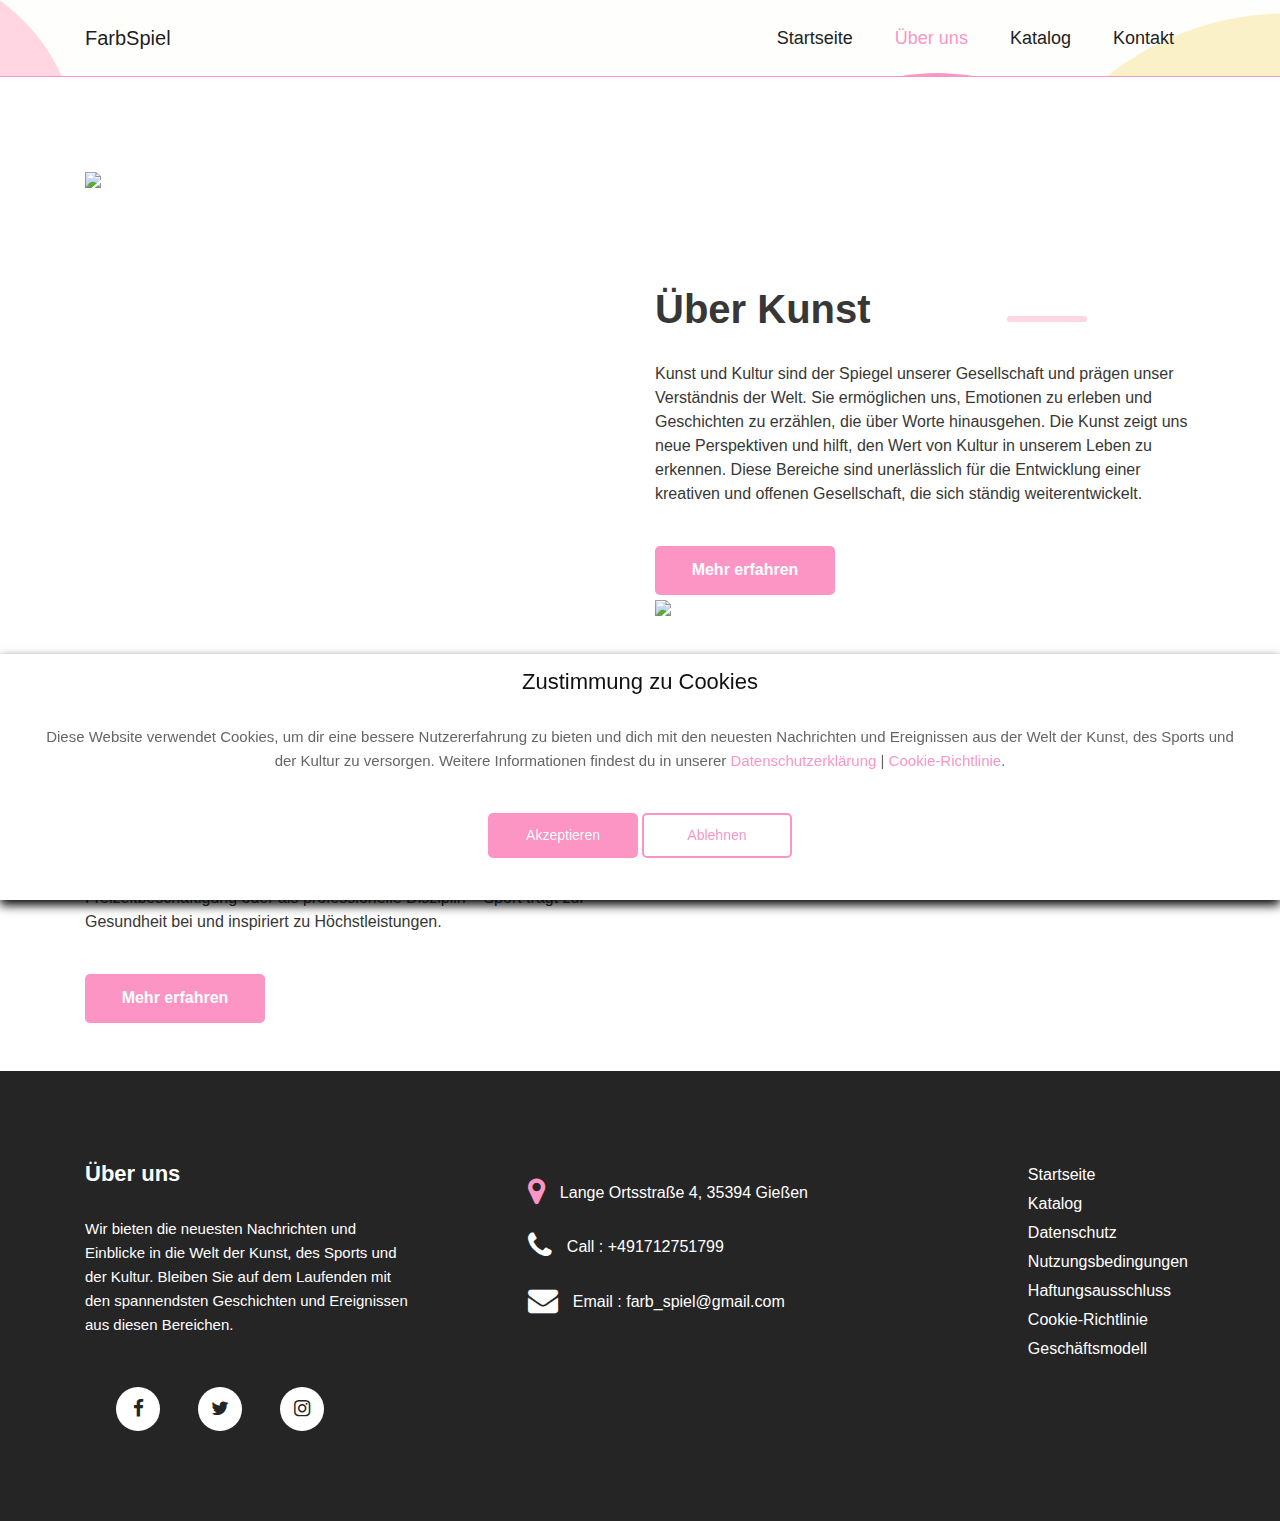
==== about.html @ 33803fa9 "WIP" ====
<!DOCTYPE html>
<html>
    <head>
        <!-- basic -->
        <meta charset="utf-8" />
        <meta http-equiv="X-UA-Compatible" content="IE=edge" />
        <meta name="viewport" content="width=device-width, initial-scale=1" />
        <!-- mobile metas -->
        <meta name="viewport" content="width=device-width, initial-scale=1" />
        <meta name="viewport" content="initial-scale=1, maximum-scale=1" />
        <!-- site metas -->
        <title>FarbSpiel</title>
        <meta name="keywords" content="" />
        <meta name="description" content="" />
        <meta name="author" content="" />
        <!-- bootstrap css -->
        <link rel="stylesheet" type="text/css" href="css/bootstrap.min.css" />
        <!-- style css -->
        <link rel="stylesheet" type="text/css" href="css/style.css" />
        <!-- Responsive-->
        <link rel="stylesheet" href="css/responsive.css" />
        <!-- fevicon -->
        <link rel="icon" href="images/favicon.png" type="image/gif" />
        <!-- font css -->
        <link
            href="https://fonts.googleapis.com/css?family=Roboto:400,500,700&display=swap"
            rel="stylesheet"
        />
        <!-- Scrollbar Custom CSS -->
        <link rel="stylesheet" href="css/jquery.mCustomScrollbar.min.css" />
        <!-- Tweaks for older IEs-->
        <link
            rel="stylesheet"
            href="https://netdna.bootstrapcdn.com/font-awesome/4.0.3/css/font-awesome.css"
        />
    </head>
    <body>
        <div class="header_section" style="border-bottom: 1px solid #fc95c4">
            <div class="container">
                <nav class="navbar navbar-expand-lg navbar-light bg-light">
                    <a class="navbar-brand" href="index.html">FarbSpiel</a>
                    <button
                        class="navbar-toggler"
                        type="button"
                        data-toggle="collapse"
                        data-target="#navbarSupportedContent"
                        aria-controls="navbarSupportedContent"
                        aria-expanded="false"
                        aria-label="Toggle navigation"
                    >
                        <span class="navbar-toggler-icon"></span>
                    </button>
                    <div
                        class="collapse navbar-collapse"
                        style="justify-content: end"
                        id="navbarSupportedContent"
                    >
                        <ul class="navbar-nav">
                            <li class="nav-item">
                                <a class="nav-link" href="index.html"
                                    >Startseite</a
                                >
                            </li>
                            <li class="nav-item active">
                                <a class="nav-link" href="about.html"
                                    >Über uns</a
                                >
                            </li>
                            <li class="nav-item">
                                <a class="nav-link" href="catalog.html"
                                    >Katalog</a
                                >
                            </li>
                            <li class="nav-item">
                                <a class="nav-link" href="contact.html"
                                    >Kontakt</a
                                >
                            </li>
                        </ul>
                    </div>
                </nav>
            </div>
        </div>
        <!-- header section end -->

        <!-- about sectuion start -->
        <div class="about_section layout_padding mb-5">
            <div class="container">
                <div class="row">
                    <div class="col-md-6">
                        <div class="about_img">
                            <img src="images/about-img-1.png" />
                        </div>
                    </div>
                    <div class="col-md-6">
                        <h1 class="about_taital">Über Kunst</h1>
                        <p class="about_text">
                            Kunst und Kultur sind der Spiegel unserer
                            Gesellschaft und prägen unser Verständnis der Welt.
                            Sie ermöglichen uns, Emotionen zu erleben und
                            Geschichten zu erzählen, die über Worte hinausgehen.
                            Die Kunst zeigt uns neue Perspektiven und hilft, den
                            Wert von Kultur in unserem Leben zu erkennen. Diese
                            Bereiche sind unerlässlich für die Entwicklung einer
                            kreativen und offenen Gesellschaft, die sich ständig
                            weiterentwickelt.
                        </p>
                        <div class="read_bt_1">
                            <a href="contact.html">Mehr erfahren</a>
                        </div>
                    </div>
                </div>
                <div class="row" style="flex-direction: row-reverse">
                    <div class="col-md-6">
                        <div class="about_img">
                            <img src="images/about-img-2.png" />
                        </div>
                    </div>
                    <div class="col-md-6">
                        <h1 class="about_taital">Über den Sport</h1>
                        <p class="about_text">
                            Der Sport spielt eine zentrale Rolle in der heutigen
                            Gesellschaft. Er vereint Menschen über Grenzen
                            hinweg und fördert den Wettkampfgeist sowie die
                            Zusammenarbeit. Die Entwicklung des Sports ist eng
                            mit der kulturellen Identität und den sozialen
                            Werten einer Gemeinschaft verbunden. Ob als
                            Freizeitbeschäftigung oder als professionelle
                            Disziplin – Sport trägt zur Gesundheit bei und
                            inspiriert zu Höchstleistungen.
                        </p>
                        <div class="read_bt_1">
                            <a href="contact.html">Mehr erfahren</a>
                        </div>
                    </div>
                </div>
            </div>
        </div>
        <!-- about sectuion end -->

        <!-- footer section start -->
        <div class="contact_section layout_padding">
            <div class="container">
                <div class="row">
                    <div class="col-md-4">
                        <div class="location_text">
                            <h2 style="color: #fff; font-weight: bold">
                                Über uns
                            </h2>
                            <p style="margin-left: 0px; color: #fff">
                                Wir bieten die neuesten Nachrichten und
                                Einblicke in die Welt der Kunst, des Sports und
                                der Kultur. Bleiben Sie auf dem Laufenden mit
                                den spannendsten Geschichten und Ereignissen aus
                                diesen Bereichen.
                            </p>
                            <div
                                class="footer_social_icon"
                                style="display: flex; align-items: start"
                            >
                                <ul>
                                    <li>
                                        <a href="https://www.facebook.com/"
                                            ><i
                                                class="fa fa-facebook"
                                                aria-hidden="true"
                                            ></i
                                        ></a>
                                    </li>
                                    <li>
                                        <a href="https://x.com/"
                                            ><i
                                                class="fa fa-twitter"
                                                aria-hidden="true"
                                            ></i
                                        ></a>
                                    </li>
                                    <li>
                                        <a href="https://www.instagram.com/"
                                            ><i
                                                class="fa fa-instagram"
                                                aria-hidden="true"
                                            ></i
                                        ></a>
                                    </li>
                                </ul>
                            </div>
                        </div>
                    </div>
                    <div class="col-md-4">
                        <div class="location_text">
                            <ul style="display: flex; flex-direction: column">
                                <li>
                                    <a href="#"
                                        ><span class="padding_left_10 active"
                                            ><i
                                                class="fa fa-map-marker"
                                                aria-hidden="true"
                                            ></i
                                        ></span>
                                        Lange Ortsstraße 4, 35394 Gießen</a
                                    >
                                </li>
                                <li>
                                    <a href="#"
                                        ><span class="padding_left_10"
                                            ><i
                                                class="fa fa-phone"
                                                aria-hidden="true"
                                            ></i
                                        ></span>
                                        Call : +491712751799</a
                                    >
                                </li>
                                <li>
                                    <a href="#"
                                        ><span class="padding_left_10"
                                            ><i
                                                class="fa fa-envelope"
                                                aria-hidden="true"
                                            ></i
                                        ></span>
                                        Email : farb_spiel@gmail.com</a
                                    >
                                </li>
                            </ul>
                        </div>
                    </div>
                    <div class="col-md-4">
                        <div class="location_text">
                            <ul style="display: flex; flex-direction: column">
                                <li><a href="index.html">Startseite</a></li>
                                <li><a href="catalog.html">Katalog</a></li>
                                <li>
                                    <a href="privacy-policy.html"
                                        >Datenschutz</a
                                    >
                                </li>
                                <li>
                                    <a href="terms-of-use.html"
                                        >Nutzungsbedingungen</a
                                    >
                                </li>
                                <li>
                                    <a href="disclaimer.html"
                                        >Haftungsausschluss</a
                                    >
                                </li>
                                <li>
                                    <a href="cookie-policy.html"
                                        >Cookie-Richtlinie</a
                                    >
                                </li>
                                <li>
                                    <a href="business-model.html"
                                        >Geschäftsmodell</a
                                    >
                                </li>
                            </ul>
                        </div>
                    </div>
                </div>
            </div>
        </div>
        <!-- footer section end -->

        <!-- Cookie banner -->
        <div class="cookie-wrapper show">
            <div>
                <i class="bx bx-cookie"></i>
                <h2 style="text-align: center">Zustimmung zu Cookies</h2>
            </div>

            <div class="data">
                <p>
                    Diese Website verwendet Cookies, um dir eine bessere
                    Nutzererfahrung zu bieten und dich mit den neuesten
                    Nachrichten und Ereignissen aus der Welt der Kunst, des
                    Sports und der Kultur zu versorgen. Weitere Informationen
                    findest du in unserer
                    <a href="datenschutz.html">Datenschutzerklärung</a> |
                    <a href="cookie-richtlinie.html">Cookie-Richtlinie</a>.
                </p>
            </div>

            <div class="buttons">
                <button class="cookie-button" id="acceptBtn">
                    Akzeptieren
                </button>
                <button class="cookie-button" id="declineBtn">Ablehnen</button>
            </div>
        </div>
        <!-- End Cookie banner -->

        <!-- Javascript files-->
        <script src="https://ajax.googleapis.com/ajax/libs/jquery/3.6.4/jquery.min.js"></script>
        <script src="js/popper.min.js"></script>
        <script src="js/bootstrap.bundle.min.js"></script>
        <script src="js/jquery-3.0.0.min.js"></script>
        <script src="js/plugin.js"></script>
        <!-- sidebar -->
        <script src="js/jquery.mCustomScrollbar.concat.min.js"></script>
        <script src="js/custom.js"></script>
        <script src="js/cookiebanner.js"></script>
        <!-- javascript -->
    </body>
</html>
---- css/style.css ----
/*--------------------------------------------------------------------- File Name: style.css ---------------------------------------------------------------------*/


/*--------------------------------------------------------------------- import Files ---------------------------------------------------------------------*/

@import url(animate.min.css);
@import url(normalize.css);
@import url(icomoon.css);
@import url(meanmenu.css);
@import url(owl.carousel.min.css);
@import url(slick.css);
@import url(jquery.fancybox.min.css);
@import url(jquery-ui.css);
@import url(nice-select.css);

/*--------------------------------------------------------------------- skeleton ---------------------------------------------------------------------*/

* {
    box-sizing: border-box !important;
    transition: ease all 0.5s;
}

html {
    scroll-behavior: smooth;
}

body {
    color: #666666;
    font-size: 14px;
    font-family: 'Poppins', sans-serif;
    line-height: 1.80857;
    font-weight: normal;
    overflow-x: hidden;
}

a {
    color: #1f1f1f;
    text-decoration: none !important;
    outline: none !important;
    -webkit-transition: all .3s ease-in-out;
    -moz-transition: all .3s ease-in-out;
    -ms-transition: all .3s ease-in-out;
    -o-transition: all .3s ease-in-out;
    transition: all .3s ease-in-out;
}

h1,
h2,
h3,
h4,
h5,
h6 {
    letter-spacing: 0;
    font-weight: normal;
    position: relative;
    padding: 0 0 10px 0;
    font-weight: normal;
    line-height: normal;
    color: #111111;
    margin: 0
}

h1 {
    font-size: 24px
}

h2 {
    font-size: 22px
}

h3 {
    font-size: 18px
}

h4 {
    font-size: 16px
}

h5 {
    font-size: 14px
}

h6 {
    font-size: 13px
}

*,
*::after,
*::before {
    -webkit-box-sizing: border-box;
    -moz-box-sizing: border-box;
    box-sizing: border-box;
}

h1 a,
h2 a,
h3 a,
h4 a,
h5 a,
h6 a {
    color: #212121;
    text-decoration: none!important;
    opacity: 1
}

button:focus {
    outline: none;
}

ul,
li,
ol {
    margin: 0px;
    padding: 0px;
    list-style: none;
}

p {
    margin: 20px;
    font-weight: 300;
    font-size: 15px;
    line-height: 24px;
}

a {
    color: #222222;
    text-decoration: none;
    outline: none !important;
}

a,
.btn {
    text-decoration: none !important;
    outline: none !important;
    -webkit-transition: all .3s ease-in-out;
    -moz-transition: all .3s ease-in-out;
    -ms-transition: all .3s ease-in-out;
    -o-transition: all .3s ease-in-out;
    transition: all .3s ease-in-out;
}

img {
    max-width: 100%;
    height: auto;
}

 :focus {
    outline: 0;
}

.paddind_bottom_0 {
    padding-bottom: 0 !important;
}

.btn-custom {
    margin-top: 20px;
    background-color: transparent !important;
    border: 2px solid #ddd;
    padding: 12px 40px;
    font-size: 16px;
}

.lead {
    font-size: 18px;
    line-height: 30px;
    color: #767676;
    margin: 0;
    padding: 0;
}

.form-control:focus {
    border-color: #ffffff !important;
    box-shadow: 0 0 0 .2rem rgba(255, 255, 255, .25);
}

.navbar-form input {
    border: none !important;
}

.badge {
    font-weight: 500;
}

blockquote {
    margin: 20px 0 20px;
    padding: 30px;
}

button {
    border: 0;
    margin: 0;
    padding: 0;
    cursor: pointer;
}

.full {
    float: left;
    width: 100%;
}

.layout_padding {
    padding-top: 100px;
    padding-bottom: 0px;
}

.padding_0 {
    padding: 0px;
}


/* header section start */

.header_section {
    width: 100%;
    float: left;
    background-image: url(../images/banner-bg.png);
    height: auto;
    background-size: 100%;
    background-repeat: no-repeat;
}

.header_bg {
    background: #ffffff;
    border-bottom: 1px solid #fc95c4;
}

.bg-light {
    background-color: transparent !important;
}

.ml-auto,
.mx-auto {
    margin: 0 auto;
}

.navbar-expand-lg .navbar-nav .nav-link {
    padding: 3px 15px;
    font-size: 18px;
    color: #222222;
    margin: 0px 6px;
}

.navbar-light .navbar-nav .active>.nav-link,
.navbar-light .navbar-nav .nav-link.active,
.navbar-light .navbar-nav .nav-link.show,
.navbar-light .navbar-nav .show>.nav-link {
    color: #fc95c4;
}

.navbar-light .navbar-nav .nav-link:focus,
.navbar-light .navbar-nav .nav-link:hover {
    color: #fc95c4;
}

.navbar-brand {
    margin: 0px;
    float: right;
}

.navbar {
    padding: 15px 0px;
}

.login_bt {}

.login_bt a {
    font-size: 18px;
    color: #222222;
    padding: 0px 50px 0px 30px;
}

.login_bt a:hover {
    color: #fc95c4;
}

.fa.fa-search.form-control-feedback {
    font-size: 18px;
    color: #222222;
}

.fa.fa-search.form-control-feedback:hover {
    font-size: 18px;
    color: #fc95c4;
}


/* header section end */


/* banner section start */

.banner_section {
    width: 100%;
    float: left;
    padding: 90px 0px 145px 0px;
}

.banner_taital {
    width: 30%;
    font-size: 60px;
    color: #222222;
    font-weight: bold;
}

.banner_text {
    width: 70%;
    font-size: 16px;
    color: #222222;
    margin: 0px;
}

.started_text {
    width: 170px;
    float: left;
    padding-top: 20px;
}

.started_text a {
    width: 100%;
    float: left;
    padding: 8px 10px;
    color: #ffffff;
    background-color: #fc95c4;
    text-align: center;
    font-size: 18px;
    border-radius: 5px;
}

.started_text a:hover {
    color: #252525;
    background-color: #faf8f9;
}

.form-group {
    margin-bottom: 0px;
}

.carousel-indicators li {
    width: 40px;
    height: 40px;
    color: #252525;
    /* width: auto; */
    /* height: auto; */
    border: none;
    text-indent: 0;
    padding-top: 25px;
    justify-content: center;
    align-items: center;
    font-weight: bold;
}

.carousel-indicators .active {
    color: #fc95c4;
}

.carousel-indicators {
    bottom: -40px;
    justify-content: left;
    margin-right: initial;
    margin-left: 0px;
}


/* banner section end */


/* about section start */

.about_section {
    width: 100%;
    float: left;
    padding: 90px 0px 0px 0px;
}

.about_taital {
    width: 80%;
    float: left;
    font-size: 40px;
    color: #373736;
    font-weight: bold;
    padding-top: 120px;
}

.about_taital::after {
    position: absolute;
    content: '';
    width: 80px;
    height: 6px;
    background-color: #ffd6e1;
    bottom: 20px;
    right: 0px;
    border-radius: 4px;
}

.about_text {
    width: 100%;
    float: left;
    font-size: 16px;
    color: #373736;
    margin-left: 0px;
}

.about_img {
    width: 100%;
    float: left;
}

.read_bt_1 {
    width: 180px;
    float: left;
    margin-top: 20px;
}

.read_bt_1 a {
    width: 100%;
    float: left;
    font-size: 16px;
    text-align: center;
    background-color: #fc95c4;
    color: #ffffff;
    padding: 10px 0px;
    border-radius: 5px;
    font-weight: bold;
}

.read_bt_1 a:hover {
    background-color: #1e1e1e;
    color: #faf8f9;
}


/* about section end */


/* cream section start */

.cream_section {
    width: 100%;
    float: left;
    padding: 90px 0px 0px 0px;
    position: relative;
}

.cream_section::after {
    position: absolute;
    content: '';
    width: 120px;
    height: 140px;
    background-image: url(../images/img-6.png);
    background-size: 100%;
    background-repeat: no-repeat;
    bottom: 80px;
}

.cream_section::before {
    position: absolute;
    content: '';
    width: 120px;
    height: 140px;
    background-image: url(../images/img-6.png);
    background-size: 100%;
    background-repeat: no-repeat;
    top: 180px;
    right: 0px;
}

.cream_taital {
    width: 67%;
    float: left;
    font-size: 40px;
    color: #373736;
    font-weight: bold;
}

.cream_taital::after {
    position: absolute;
    content: '';
    width: 80px;
    height: 6px;
    background-color: #ffd6e1;
    bottom: 20px;
    right: 160px;
    border-radius: 4px;
}

.cream_text {
    width: 100%;
    float: left;
    font-size: 16px;
    color: #373736;
    margin: 0px;
}

.cream_section_2 {
    width: 100%;
    float: left;
    padding-top: 30px;
}

.cream_box {
    width: 100%;
    float: left;
    background-image: linear-gradient( 0deg, #ffffff 37%, #f2f2f0 37%);
    height: auto;
    padding: 20px;
    box-shadow: 0px 0px 20px 10px #ededec;
}


.cream_box p {
    margin: 0px;
    margin-top: 10px;
}


.cream_box:hover {
    background-image: linear-gradient( 0deg, #ffffff 37%, #faf0c7 37%);
}

.cream_img {
    width: 100%;
    text-align: center;
    padding-bottom: 20px;
    min-height: 210px;
}

.price_text {
    width: 80px;
    margin: 0 auto;
    text-align: center;
    font-size: 24px;
    color: #373736;
    font-weight: bold;
    background: #fff;
    padding: 18px 15px;
    border-radius: 100px;
    font-style: italic;
}

.strawberry_text {
    width: 100%;
    font-size: 22px;
    color: #373736;
    text-align: center;
    font-weight: bold;
}

.cart_bt {
    width: 150px;
    margin: 0 auto;
    text-align: center;
    padding-top: 10px;
}

.cart_bt a {
    width: 100%;
    float: left;
    font-size: 16px;
    text-align: center;
    border: 1px solid #fc95c4;
    color: #fc95c4;
    padding: 8px 0px;
    border-radius: 40px;
}

.cart_bt a:hover {
    border: 1px solid #373736;
    color: #373736;
}

.seemore_bt {
    width: 180px;
    margin: 0 auto;
    text-align: center;
    padding-top: 50px;
    display: flex;
}

.seemore_bt a {
    width: 100%;
    float: left;
    font-size: 16px;
    text-align: center;
    background-color: #fc95c4;
    color: #fefefd;
    padding: 10px 0px;
    border-radius: 5px;
    font-weight: bold;
}

.seemore_bt a:hover {
    background-color: #1e1e1e;
    color: #faf8f9;
}


/* cream section end */


/* services section start */

.services_section {
    width: 100%;
    float: left;
    padding: 90px 0px 0px 0px;
    position: relative;
}

.services_taital {
    width: 66%;
    float: left;
    font-size: 40px;
    color: #373736;
    font-weight: bold;
}

.services_taital::after {
    position: absolute;
    content: '';
    width: 80px;
    height: 6px;
    background-color: #ffd6e1;
    bottom: 25px;
    right: 160px;
    border-radius: 4px;
}

.services_text {
    width: 100%;
    float: left;
    font-size: 16px;
    color: #373736;
    margin: 0px;
}

.services_section_2 {
    width: 100%;
    float: left;
    padding-top: 30px;
}

.services_box {
    width: 100%;
    float: left;
    border: 1px solid #fc9cc8;
    padding: 20px 30px;
    height: auto;
}

.tasty_text {
    width: 100%;
    float: left;
    font-size: 20px;
    color: #373736;
}

.icon_img {
    padding-right: 15px;
}

.lorem_text {
    width: 100%;
    float: left;
    font-size: 16px;
    color: #373736;
    margin: 0px;
}


/* services section end */


/* testimonial section start */

.testimonial_section {
    width: 100%;
    float: left;
    padding: 90px 0px 100px 0px;
    position: relative;
}

.testimonial_taital {
    width: 100%;
    float: left;
    font-size: 40px;
    color: #373736;
    font-weight: bold;
    text-align: center;
}

.testimonial_section_2 {
    width: 100%;
    float: left;
    padding-top: 30px;
    padding-bottom: 75px;
    position: relative;
}

.testimonial_section::after {
    position: absolute;
    content: '';
    width: 120px;
    height: 102px;
    background-image: url(../images/quick-icon.png);
    background-size: 100%;
    left: 40px;
    top: 290px;
}

.testimonial_section::before {
    position: absolute;
    content: '';
    width: 120px;
    height: 102px;
    background-image: url(../images/quick-icon.png);
    background-size: 100%;
    right: 40px;
    top: 290px;
}

.testimonial_box {
    width: 82%;
    margin: 0 auto;
    background-color: #ffffff;
    box-shadow: 0px 0px 20px 10px #ededec;
    padding: 50px 40px 0px 40px;
    height: 300px;
}

.testimonial_text {
    width: 100%;
    font-size: 16px;
    color: #343434;
    margin: 0px;
    text-align: center;
}

.client_name {
    width: 100%;
    font-size: 20px;
    text-align: center;
    color: #343434;
    font-weight: bold;
    padding-top: 40px;
}

.client_img {
    width: 100%;
    text-align: center;
    margin-top: 10px;
}

#main_slider a.carousel-control-next {
    position: absolute;
    right: -63px;
    top: 25%;
}

#main_slider a.carousel-control-prev {
    position: absolute;
    left: -63px;
    top: 25%;
}

#main_slider .carousel-control-prev,
#main_slider .carousel-control-next {
    width: 50px;
    height: 50px;
    background-color: #fc95c4;
    opacity: 1;
    font-size: 30px;
    color: #ffffff;
}

#main_slider .carousel-control-prev:hover,
#main_slider .carousel-control-next:hover,
#main_sl695ider .carousel-control-prev:focus,
#main_slider .carousel-control-next:focus {
    background-color: #1e1e1e;
    color: #fff;
}


/* testimonial section end */


/* contact section start */

.contact_section {
    width: 100%;
    float: left;
    background-color: #262526;
    height: auto;
    padding: 90px 0px;
}

.contact_main {
    width: 100%;
    float: left;
}

.contact_taital {
    width: 65%;
    float: left;
    font-size: 40px;
    font-weight: bold;
    color: #ffffff;
    border-bottom: 1px solid #ffffff;
}

.form-group {
    margin-bottom: 30px;
}

.email-bt {
    color: #fefefd;
    width: 100%;
    height: 55px;
    font-size: 16px;
    padding: 20px 20px 0px 0px;
    background-color: transparent !important;
    border-bottom: 1px solid #6d6d6d !important;
    border: 0px;
    text-transform: uppercase;
}

input.email-bt::placeholder {
    color: #fefefd;
}

.massage-bt {
    color: #fefefd;
    width: 100%;
    height: 55px;
    font-size: 16px;
    padding: 20px 20px 0px 0px;
    background-color: transparent !important;
    border-bottom: 1px solid #6d6d6d !important;
    border: 0px;
    text-transform: uppercase;
}

textarea#comment::placeholder {
    color: #fefefd;
}

.main_bt {
    width: 150px;
    float: left;
    padding-top: 10px;
}

.main_bt a {
    width: 100%;
    float: left;
    color: #fefefd;
    font-size: 16px;
    padding: 10px 0px;
    background-color: #fc95c4;
    text-transform: uppercase;
    font-weight: bold;
    text-align: center;
}

.main_bt a:hover {
    color: #252525;
    background-color: #ffffff;
}

.location_text {
    width: 100%;
    float: left;
}

.location_text ul {
    margin: 0px;
    padding: 0px;
    float: right;
}

.location_text li {
    float: left;
    font-size: 16px;
    color: #ffffff;
    padding: 0px 7px 0px 16px;
}

.location_text li a {
    color: #ffffff;
}

.location_text li a:hover {
    color: #ffffff;
}

.padding_left_10 {
    font-size: 30px;
    color: #ffffff;
    padding-right: 10px;
    position: relative;
    top: 4px;
}

.padding_left_10:hover {
    color: #fc95c4;
}

.padding_left_10.active {
    color: #fc95c4;
}

.footer_social_icon {
    width: 100%;
    float: right;
    padding-top: 20px;
    text-align: right;
}

.footer_social_icon ul {
    margin: 0px;
    padding: 0px;
    display: inline-block;
}

.footer_social_icon li {
    float: left;
}

.footer_social_icon li a {
    float: left;
    padding: 5px 10px;
    background-color: #fff;
    color: #252525;
    border-radius: 100%;
    font-size: 19px;
    margin-left: 15px;
    width: 44px;
    text-align: center;
    margin-top: 10px;
}

.footer_social_icon li a:hover {
    background-color: #fc95c4;
    color: #ffffff;
}

.mail_main {
    width: 70%;
    float: right;
}

.newsletter_text {
    width: 100%;
    float: left;
    font-size: 20px;
    color: #ffffff;
    font-weight: 500;
    margin-top: 130px;
}

.form-group {
    margin-bottom: 1rem;
    display: flex;
    width: 100%;
    float: left;
}

.update_mail {
    color: #444444;
    width: 100%;
    height: 55px;
    font-size: 16px;
    padding: 13px 10px 0px 10px;
    background-color: #ffffff;
    margin: 0 auto;
    justify-content: center;
    align-items: center;
    display: block;
    margin-top: 10px;
    border: 0px;
    text-transform: uppercase;
}

textarea#comment.update_mail::placeholder {
    color: #444444;
}

.subscribe_bt {
    width: 170px;
    float: left;
    padding-top: 10px;
}

.subscribe_bt a {
    width: 100%;
    float: left;
    color: #ffffff;
    font-size: 16px;
    padding: 13px 0px 14px 0px;
    background-color: #fc95c4;
    text-align: center;
    text-transform: uppercase;
}

.subscribe_bt a:hover {
    color: #363636;
    background-color: #ffffff;
}


/* contact section end */


/* copyright section start */

.copyright_section {
    width: 100%;
    float: left;
    background-color: #262526;
    height: auto;
}

.copyright_text {
    width: 100%;
    float: left;
    font-size: 16px;
    color: #ffffff;
    text-align: center;
    margin-left: 0px;
    border-top: 1px solid #6d6d6d;
    padding-top: 30px;
}

.copyright_text a {
    color: #ffffff;
}

.copyright_text a:hover {
    color: #fc95c4;
}


/* copyright section end */

.margin_top90 {
    margin-top: 90px;
}
@media (max-width: 700px) {
    .cookie-wrapper {
        width: 100%;
    }
}

.cookie-wrapper {
    position: fixed;
    bottom: 0px;
    right: 0;
    width: 100%;
    background: #fff;
    padding: 15px 25px 22px;
    transition: right 0.3s ease;
    box-shadow: 0 5px 10px rgb(0, 0, 0);
    z-index: 999;
}

.cookie-wrapper * {
    font-family: 'Raleway', sans-serif;
}

.cookie-wrapper .show {
    right: 20px;
}

.hidden {
    display: none;
}
header i {
    color: #fc95c4;
    font-size: 32px;
    text-align: center;
}
header h2 {
    color: #fc95c4;
    font-weight: 500;
    text-align: center;
}
.data {
    text-align: center;
}
.data p a {
    color: #fc95c4;
    text-decoration: none;
    text-align: center !important;
}
.data p a:hover {
    text-decoration: underline;
}
.buttons {
    padding: 20px 0px;
    text-align: center;
}
.buttons .cookie-button {
    border: 2px solid #fc95c4;
    color: #fff;
    padding: 8px 0;
    background: #fc95c4;
    cursor: pointer;
    width: calc(100% / 2 - 10px);
    transition: all 0.5s ease;
    max-width: 150px;
    border-radius: 5px;
}
.buttons #acceptBtn:hover {
    background-color: transparent;
    color: #fc95c4;
}
#declineBtn {
    background-color: #fff;
    color: #fc95c4;
}
#declineBtn:hover {
    background-color: #fc95c4;
    color: #fff;
}
/* Footer Style */
select {
    color: #fefefd;
    width: 100%;
    height: 55px;
    font-size: 16px;
    padding: 20px 20px 0px 0px;
    background-color: transparent !important;
    border-bottom: 1px solid #6d6d6d !important;
    border: 0px;
    text-transform: uppercase;
}

.iti {
    width: 100% !important;
    margin-bottom: 10px;
    margin-top: 0px !important;
}

.iti input {
    color: #fff !important;
    width: 100%;
    height: 55px;
    font-size: 16px;
    padding: 20px 20px 0px 0px;
    background-color: transparent !important;
    border-bottom: 1px solid #6d6d6d !important;
    border: 0px;
    text-transform: uppercase;
    border-radius: 0px;
}

.form-group .list {
    background-color: #333 !important;
}
.form-group .current {
    position: relative;
    bottom: 8px;
}
.form-group .selected {
    background-color: #000 !important;
}

.form-group .option:hover {
    background-color: #000 !important;
}
---- css/responsive.css ----
/*--------------------------------------------------------------------- File Name: responsive.css ---------------------------------------------------------------------*/


/*------------------------------------------------------------------- 991px x 768px ---------------------------------------------------------------------*/

@media only screen and (min-width: 768px) and (max-width: 991px) {
    .header-search {
        padding: 15px 0px;
    }
}


/*------------------------------------------------------------------- 767px x 599px ---------------------------------------------------------------------*/

@media only screen and (min-width: 599px) and (max-width: 767px) {
    .logo {
        text-align: center;
    }
    .cart-content-right {
        padding-bottom: 5px;
    }
    .mg {
        margin: 0px 0px;
    }
    .menu-area-main {
        height: 256px;
        overflow-y: auto;
    }
    .megamenu>.row [class*="col-"] {
        padding: 0px;
    }
    .menu-area-main .megamenu .men-cat {
        padding: 0px 15px;
    }
    .menu-area-main .megamenu .women-cat {
        padding: 0px 15px;
    }
    .menu-area-main .megamenu .el-cat {
        padding: 0px 15px;
    }
    .mean-container .mean-nav ul li a.mean-expand {
        height: 19px;
    }
    .category-box.women-box {
        display: none;
    }
    .cart-box {
        display: inline-block;
        margin: 0px 30px;
    }
    .wish-box {
        float: none;
        margin: 0px 30px;
        display: inline-block;
    }
    .menu-add {
        display: none;
    }
    .category-box {
        display: none;
    }
    .mean-container .mean-nav ul li ol {
        padding: 0px;
    }
    .mean-container .mean-nav ul li a {
        padding: 10px 20px;
        width: 94.8%;
    }
    .mean-container .mean-nav ul li li a {
        width: 92%;
        padding: 1em 4%;
    }
    .mean-container .mean-nav ul li li li a {
        width: 100%;
    }
    .header-search {
        padding: 15px 0px;
    }
    #collapseFilter.d-md-block {
        padding: 30px 0px;
    }
}


/*------------------------------------------------------------------- 599px x 280px ---------------------------------------------------------------------*/

@media only screen and (min-width: 280px) and (max-width: 599px) {
    .cart-content-right {
        padding-bottom: 5px;
    }
    .megamenu>.row [class*="col-"] {
        padding: 0px;
    }
    .menu-area-main .megamenu .men-cat {
        padding: 0px 15px;
    }
    .menu-area-main .megamenu .women-cat {
        padding: 0px 15px;
    }
    .menu-area-main .megamenu .el-cat {
        padding: 0px 15px;
    }
    .mean-container .mean-nav ul li a {
        padding: 1em 4%;
        width: 92%;
    }
    .mean-container .mean-nav ul li li a {
        width: 90%;
        padding: 1em 5%;
    }
    .mean-container .sub-full.megamenu-categories ol li a {
        padding: 5px 0px;
        text-transform: capitalize;
        width: 100%;
    }
    .megamenu .sub-full.megamenu-categories .women-box .banner-up-text a {
        width: auto;
        border: none;
        float: none;
    }
    .menu-area-main {
        height: 45px;
        overflow-y: auto;
    }
    .mean-container .mean-nav ul li a.mean-expand {
        top: 0;
    }
}

@media (min-width: 992px) and (max-width: 1199px) {
    #main_slider a.carousel-control-prev {
        top: 32%;
        left: -65px;
    }
    #main_slider a.carousel-control-next {
        top: 32%;
        right: -65px;
    }
    .mail_main {
        width: 95%;
        float: right;
    }
    .banner_section {
        padding: 90px 0px 45px 0px;
    }
    .about_taital {
        width: 95%;
    }
    .cream_taital {
        width: 80%;
    }
    .cream_box {
        position: relative;
        z-index: 1;
    }
    .services_taital {
        width: 80%;
    }
    .services_box {
        padding: 20px 20px;
    }
    .lorem_text {
        font-size: 13px;
    }
    .testimonial_section::before {
        width: 60px;
        height: 51px;
        right: 30px;
        top: 300px;
    }
    .testimonial_section::after {
        width: 60px;
        height: 51px;
        left: 30px;
        top: 300px;
    }
    .testimonial_box {
        height: 330px;
    }
    .location_text li {
        font-size: 14px;
        padding: 0px 2px 0px 6px;
    }
    .contact_taital {
        width: 80%;
    }
}

@media (min-width: 768px) and (max-width: 991px) {
    #main_slider a.carousel-control-prev {
        top: 30%;
        left: -63px;
    }
    #main_slider a.carousel-control-next {
        top: 30%;
        right: -63px;
    }
    .header_section {
        background-size: cover;
    }
    .navbar-expand-lg {
        padding: 15px 0px;
    }
    .navbar-brand {
        width: 60%;
        padding: 0px;
    }
    .navbar {
        padding: 10px 0px;
    }
    .navbar-toggler {
        background-color: #fff;
        border: 1px solid #fff;
    }
    .navbar-light .navbar-nav .nav-link {
        padding: 5px 5px 0px 5px;
        margin: 0px 0px 0px 0px;
        width: 45%;
        margin: 0 auto;
        text-align: center;
    }
    .login_bt {
        display: none;
    }
    .fa.fa-search.form-control-feedback {
        text-align: center;
        width: 100%;
    }
    .banner_section {
        padding: 90px 0px 45px 0px;
    }
    .banner_taital {
        width: 100%;
        font-size: 60px;
    }
    .banner_text {
        width: 100%;
        font-size: 16px;
    }
    .about_taital {
        width: 100%;
        font-size: 30px;
        padding-top: 0px;
    }
    .about_text {
        font-size: 14px;
    }
    .cream_taital {
        width: 90%;
        font-size: 30px;
    }
    .cream_box {
        background-image: linear-gradient( 0deg, #ffffff 41%, #f2f2f0 41%);
    }
    .services_taital {
        width: 90%;
        font-size: 30px;
    }
    .services_box {
        padding: 20px 10px;
    }
    .tasty_text {
        font-size: 16px;
    }
    .icon_img {
        padding-right: 10px;
    }
    .lorem_text {
        font-size: 13px;
    }
    .testimonial_section::before {
        width: 40px;
        height: 34px;
        right: 30px;
        top: 300px;
    }
    .testimonial_section::after {
        width: 40px;
        height: 34px;
        left: 30px;
        top: 300px;
    }
    .testimonial_box {
        height: 350px;
    }
    .contact_taital {
        width: 82%;
        font-size: 30px;
    }
    .mail_main {
        width: 95%;
    }
}

@media (min-width: 576px) and (max-width: 767px) {
    #main_slider a.carousel-control-prev {
        top: 23%;
        left: -43px;
    }
    #main_slider a.carousel-control-next {
        top: 23%;
        right: -43px;
    }
    .header_section {
        background-size: cover;
    }
    .navbar-expand-lg {
        padding: 15px 0px;
    }
    .navbar-brand {
        width: 60%;
        padding: 0px;
    }
    .navbar {
        padding: 10px 0px;
    }
    .navbar-toggler {
        background-color: #fff;
        border: 1px solid #fff;
    }
    .navbar-light .navbar-nav .nav-link {
        padding: 5px 5px 0px 5px;
        margin: 0px 0px 0px 0px;
        width: 45%;
        margin: 0 auto;
        text-align: center;
    }
    .login_bt {
        display: none;
    }
    .fa.fa-search.form-control-feedback {
        text-align: center;
        width: 100%;
    }
    .banner_section {
        padding: 90px 0px 45px 0px;
    }
    .banner_taital {
        width: 100%;
        font-size: 40px;
    }
    .banner_text {
        width: 100%;
        font-size: 14px;
    }
    .banner_img {
        margin-top: 30px;
    }
    .about_section .row {
        display: flex;
        flex-direction: column-reverse;
    }
    .about_taital {
        width: 70%;
        font-size: 30px;
        padding-top: 0px;
    }
    .about_taital::after {
        right: 0px;
    }
    .about_img {
        margin-top: 30px;
    }
    .cream_section::before {
        display: none;
    }
    .cream_section::after {
        display: none;
    }
    .cream_taital::after {
        right: 0px;
    }
    .cream_taital {
        width: 90%;
        font-size: 30px;
    }
    .cream_box {
        margin-top: 30px;
    }
    .services_taital::after {
        right: 0px;
    }
    .services_taital {
        width: 90%;
        font-size: 30px;
    }
    .services_box {
        padding: 20px 10px;
        margin-top: 20px;
    }
    .testimonial_section::after {
        display: none;
    }
    .testimonial_section::before {
        display: none;
    }
    .testimonial_box {
        width: 100%;
        padding: 50px 20px 0px 20px;
        height: 350px;
    }
    .testimonial_text {
        font-size: 15px;
    }
    .contact_taital {
        width: 46%;
    }
    .newsletter_text {
        margin-top: 20px;
    }
    .location_text ul {
        float: left;
    }
    .location_text li {
        float: none;
        padding: 0px;
    }
    .mail_main {
        width: 100%;
        float: left;
    }
}

@media (max-width: 575px) {
    #main_slider a.carousel-control-prev {
        top: 103%;
        left: 0px;
    }
    #main_slider a.carousel-control-next {
        top: 103%;
        right: 0px;
    }
    .header_section {
        background-size: cover;
        background: #fff;
    }
    .navbar-expand-lg {
        padding: 15px 0px;
    }
    .navbar-brand {
        width: 60%;
        padding: 0px;
    }
    .navbar {
        padding: 10px 0px;
    }
    .navbar-toggler {
        background-color: #fff;
        border: 1px solid #fff;
    }
    .navbar-light .navbar-nav .nav-link {
        padding: 5px 5px 0px 5px;
        margin: 0px 0px 0px 0px;
        width: 45%;
        margin: 0 auto;
        text-align: center;
    }
    .login_bt {
        display: none;
    }
    .fa.fa-search.form-control-feedback {
        text-align: center;
        width: 100%;
    }
    .banner_section {
        padding: 90px 0px 45px 0px;
    }
    .banner_taital {
        width: 70%;
        font-size: 40px;
    }
    .banner_text {
        width: 100%;
    }
    .banner_img {
        margin-top: 30px;
    }
    .about_section .row {
        display: flex;
        flex-direction: column-reverse;
    }
    .about_taital {
        width: 100%;
        font-size: 30px;
        padding-top: 0px;
    }
    .about_taital::after {
        display: none;
    }
    .about_img {
        margin-top: 30px;
    }
    .cream_section::before {
        display: none;
    }
    .cream_section::after {
        display: none;
    }
    .cream_taital::after {
        display: none;
    }
    .cream_taital {
        width: 100%;
        font-size: 30px;
    }
    .cream_box {
        margin-top: 30px;
    }
    .services_taital::after {
        display: none;
    }
    .services_taital {
        width: 100%;
        font-size: 30px;
    }
    .services_box {
        padding: 20px 10px;
        margin-top: 20px;
    }
    .testimonial_section::after {
        display: none;
    }
    .testimonial_section::before {
        display: none;
    }
    .testimonial_box {
        width: 100%;
        padding: 50px 20px 0px 20px;
        height: auto;
    }
    .testimonial_text {
        font-size: 15px;
    }
    .contact_taital {
        width: 78%;
    }
    .newsletter_text {
        margin-top: 20px;
    }
    .location_text ul {
        float: left;
    }
    .location_text li {
        float: none;
        padding: 0px;
    }
    .mail_main {
        width: 100%;
        float: left;
    }
}
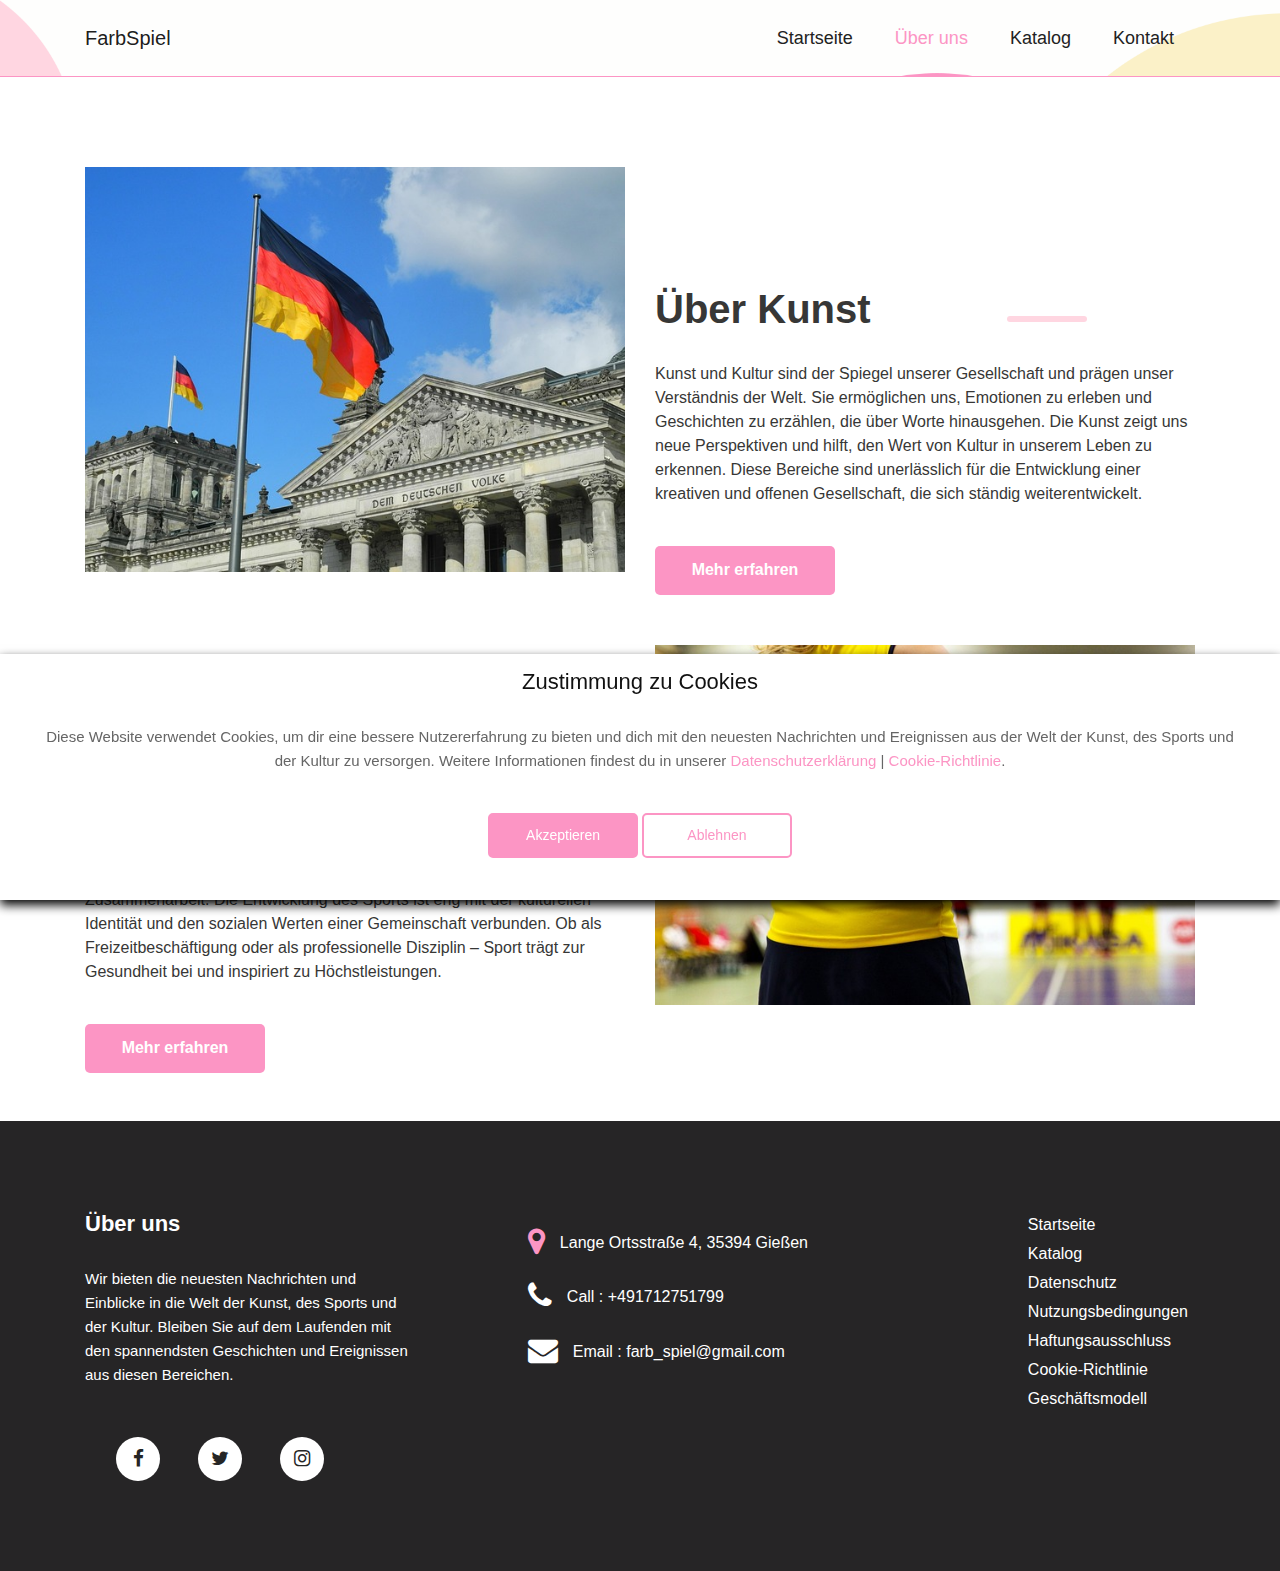
==== commit 787d71c8: "WIP" ====
--- a/about.html
+++ b/about.html
@@ -89,7 +89,7 @@
                 <div class="row">
                     <div class="col-md-6">
                         <div class="about_img">
-                            <img src="images/about-img-1.png" />
+                            <img src="images/about-img-2.jpg" />
                         </div>
                     </div>
                     <div class="col-md-6">
@@ -110,10 +110,13 @@
                         </div>
                     </div>
                 </div>
-                <div class="row" style="flex-direction: row-reverse">
+                <div
+                    class="row"
+                    style="flex-direction: row-reverse; margin-top: 50px"
+                >
                     <div class="col-md-6">
                         <div class="about_img">
-                            <img src="images/about-img-2.png" />
+                            <img src="images/about-img-1.jpg" />
                         </div>
                     </div>
                     <div class="col-md-6">
--- a/css/style.css
+++ b/css/style.css
@@ -446,7 +446,6 @@
     content: '';
     width: 120px;
     height: 140px;
-    background-image: url(../images/img-6.png);
     background-size: 100%;
     background-repeat: no-repeat;
     bottom: 80px;
@@ -457,7 +456,6 @@
     content: '';
     width: 120px;
     height: 140px;
-    background-image: url(../images/img-6.png);
     background-size: 100%;
     background-repeat: no-repeat;
     top: 180px;
